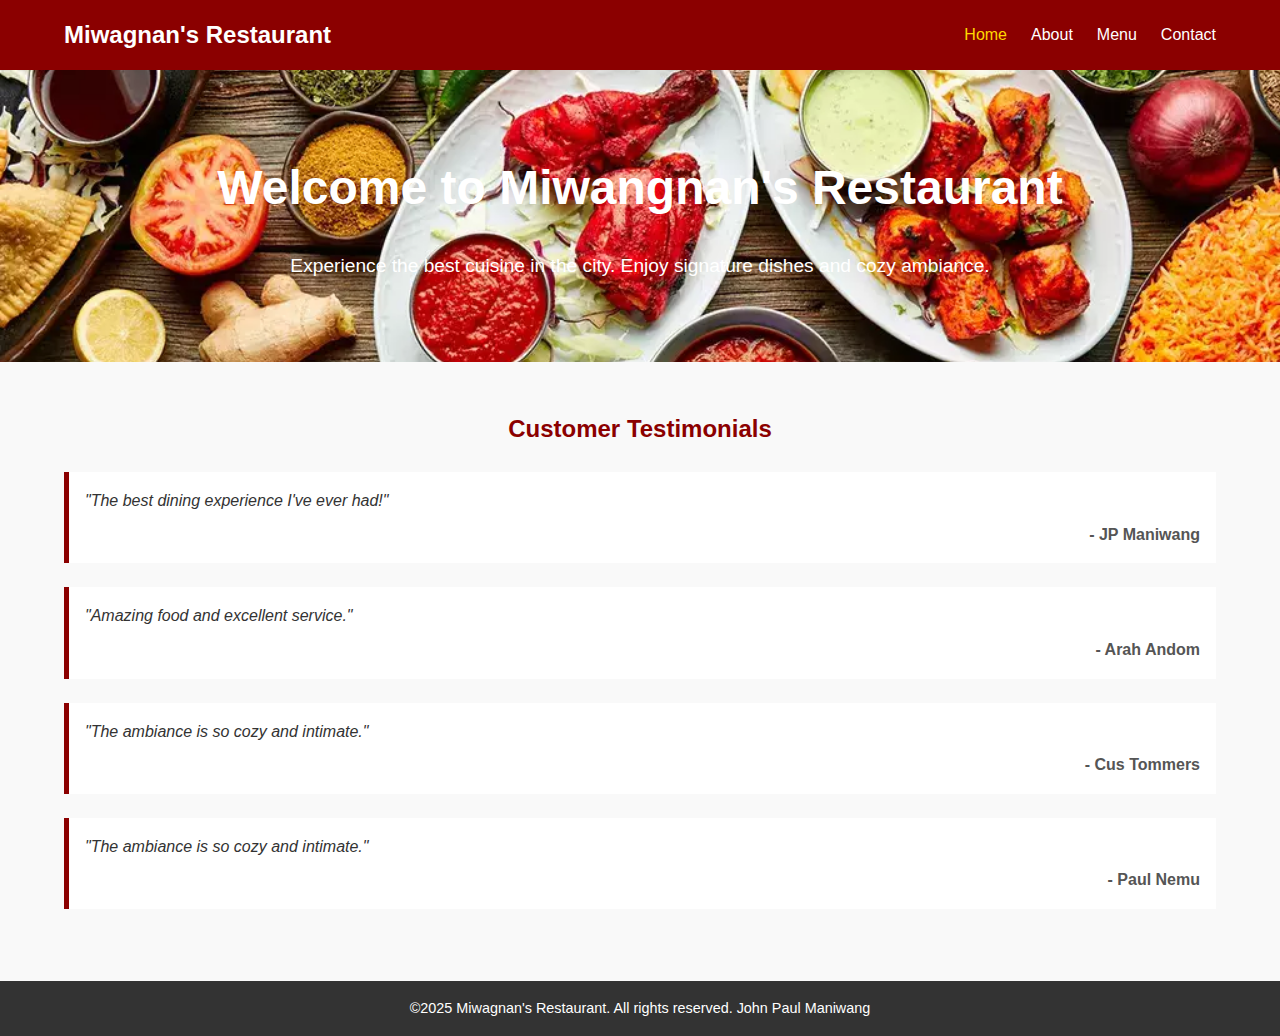
==== index.html @ 1cbe1334 "designed everything" ====
<!DOCTYPE html>
<html lang="en">
<head>
    <meta charset="UTF-8">
    <meta name="viewport" content="width=device-width, initial-scale=1.0">
    <title>Miwagnan Restaurant</title>
    <link rel="stylesheet" href="./css/style.css">
</head>
<body>
    <header>
        <nav class="navbar">
            <div class="container">
                <div class="logo">
                    <a href="./index.html">Miwagnan's Restaurant</a>
                </div>
                <ul class="nav-links">
                    <li><a href="./index.html" class="active">Home</a></li>
                    <li><a href="./about.html">About</a></li>
                    <li><a href="./menu.html">Menu</a></li>
                    <li><a href="./contact.html">Contact</a></li>
                </ul>
            </div>
        </nav>
    </header>
    <main>
        <section class="hero">
            <div class="container">
                <h1>Welcome to Miwangnan's Restaurant</h1>
                <p>Experience the best cuisine in the city. Enjoy signature dishes and cozy ambiance.</p>
            </div>
        </section>
        <section class="testimonials">
            <div class="container">
                <h2>Customer Testimonials</h2>
                <div class="testimonial">
                    <p>"The best dining experience I've ever had!"</p>
                    <span>- JP Maniwang</span>
                </div>
                <div class="testimonial">
                    <p>"Amazing food and excellent service."</p>
                    <span>- Arah Andom</span>
                </div>
                <div class="testimonial">
                    <p>"The ambiance is so cozy and intimate."</p>
                    <span>- Cus Tommers</span>
                </div>
                <div class="testimonial">
                    <p>"The ambiance is so cozy and intimate."</p>
                    <span>- Paul Nemu</span>
                </div>
            </div>
        </section>
    </main>
    <footer>
        <div class="container">
            <p>&copy;2025 Miwagnan's Restaurant. All rights reserved. John Paul Maniwang</p>
        </div>
    </footer>
</body>
</html>
---- css/style.css ----
*{
    margin: 0;
    padding: 0;
    box-sizing: border-box;
}

body{
    font-family: Arial, Helvetica, sans-serif;
    line-height: 1.6;
    color: #333;
}

.container{
    width: 90%;
    max-width: 1200px;
    margin: 0 auto;
}

.navbar{
    background-color: #8B0000;
    padding: 1em 0;
}

.navbar .container{
    display: flex;
    align-items: center;
    justify-content: space-between;
}

.navbar .logo a{
    color: #fff;
    text-decoration: none;
    font-size: 1.5em;
    font-weight: bold;
}

.navbar .nav-links{
    list-style: none;
    display: flex;
}

.navbar .nav-links li{
    margin-left: 1.5em;
}

.navbar .nav-links a{
    color: #fff;
    text-decoration: none;
    font-size: 1em;
    transition: color 0.3s ease;
}

.navbar .nav-links a:hover,
.navbar .nav-links a.active{
    color: #FFD700
}

.hero{
    background: url("../img/hero-image.webp") no-repeat center center/cover fixed;
    padding: 5em 0;
    color: #fff;
    text-align: center;
}

.hero h1{
    font-size: 3em;
    margin-bottom: 0.5em;
}

.hero p{
    font-size: 1.2em;
}

.about,
.menu,
.contact,
.testimonials{
    padding: 3em 0;
}

.about h1,
.menu h1,
.contact h1,
.testimonials h2{
    text-align: center;
    margin-bottom: 1em;
    color: #8B0000;
}

.testimonials{
    background-color: #f9f9f9;
}

.testimonials .testimonial{
    margin-bottom: 1.5em;
    padding: 1em;
    border-left: 5px solid #8B0000;
    background-color: #fff;
}

.testimonials .testimonial p{
    font-style: italic;
}

.testimonials .testimonial span{
    display: block;
    margin-top: 0.5em;
    font-weight: bold;
    text-align: right;
    color: #555;
}

.menu-section{
    margin-bottom: 2em;
}

.menu-section h2{
    border-bottom: 2px solid #8B0000;
    padding-bottom: 0.5em;
    margin-bottom: 1em;
    color: #8B0000;
}

.menu-section ul{
    list-style-type: none;
}

.menu-section li{
    padding: 1em;
    border-bottom: 1px solid #ddd;
}

.menu-section li:last-child{
    border-bottom: none;
}

.menu-section .dish{
    font-weight: bold;
}

.menu-section .price{
    float: right;
    color: #8B0000;
}

.contact-details{
    margin-bottom: 2em;
    text-align: center;
}

.contact-form{
    max-width: 600px;
    margin: 0 auto;
}

.contact-form label{
    display: block;
    margin-bottom: 0.5em;
    font-weight: bold;
}

.contact-form input,
.contact-form textarea{
    width: 100%;
    padding: 0.75em;
    margin-bottom: 1em;
    border: 1px solid #ccc;
    border-radius: 5px;
}

.contact-form button{
    display: inline-block;
    background-color: #8B0000;
    color: #fff;
    border: none;
    padding: 0.75em 1.5em;
    cursor: pointer;
    border-radius: 5px;
    transition: background 0.3s ease;
}

.contact-form button:hover{
    background-color: #A52A2A;
}

footer{
    background-color: #333;
    color: #fff;
    text-align: center;
    padding: 1em 0;
}

footer p{
    font-size: 0.9em;
}

@media (max-width: 768px){
    .navbar .container{
        flex-direction: column;
    }
    
    .navbar .nav-links{
        flex-direction: column;
        margin-top: 1em;
    }

    .navbar .nav-links li{
        margin: 0.5em 0;
    }

    .hero h1{
        font-size: 2em;
    }

    .hero p{
        font-size: 1em;
    }
}
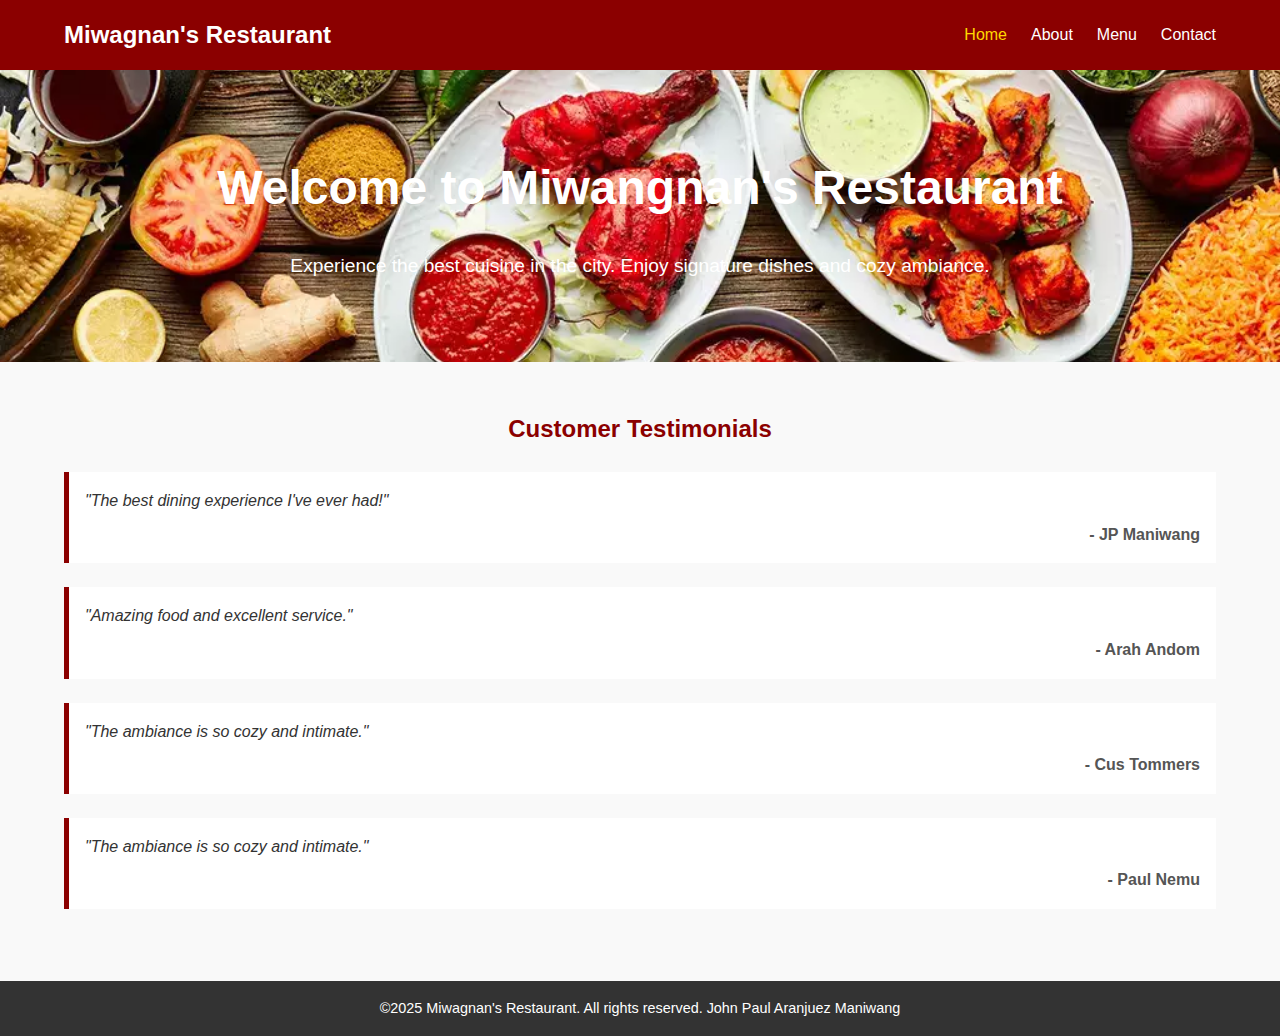
==== commit 3e50ed71: "added something footer" ====
--- a/index.html
+++ b/index.html
@@ -53,7 +53,7 @@
     </main>
     <footer>
         <div class="container">
-            <p>&copy;2025 Miwagnan's Restaurant. All rights reserved. John Paul Maniwang</p>
+            <p>&copy;2025 Miwagnan's Restaurant. All rights reserved. John Paul Aranjuez Maniwang</p>
         </div>
     </footer>
 </body>
